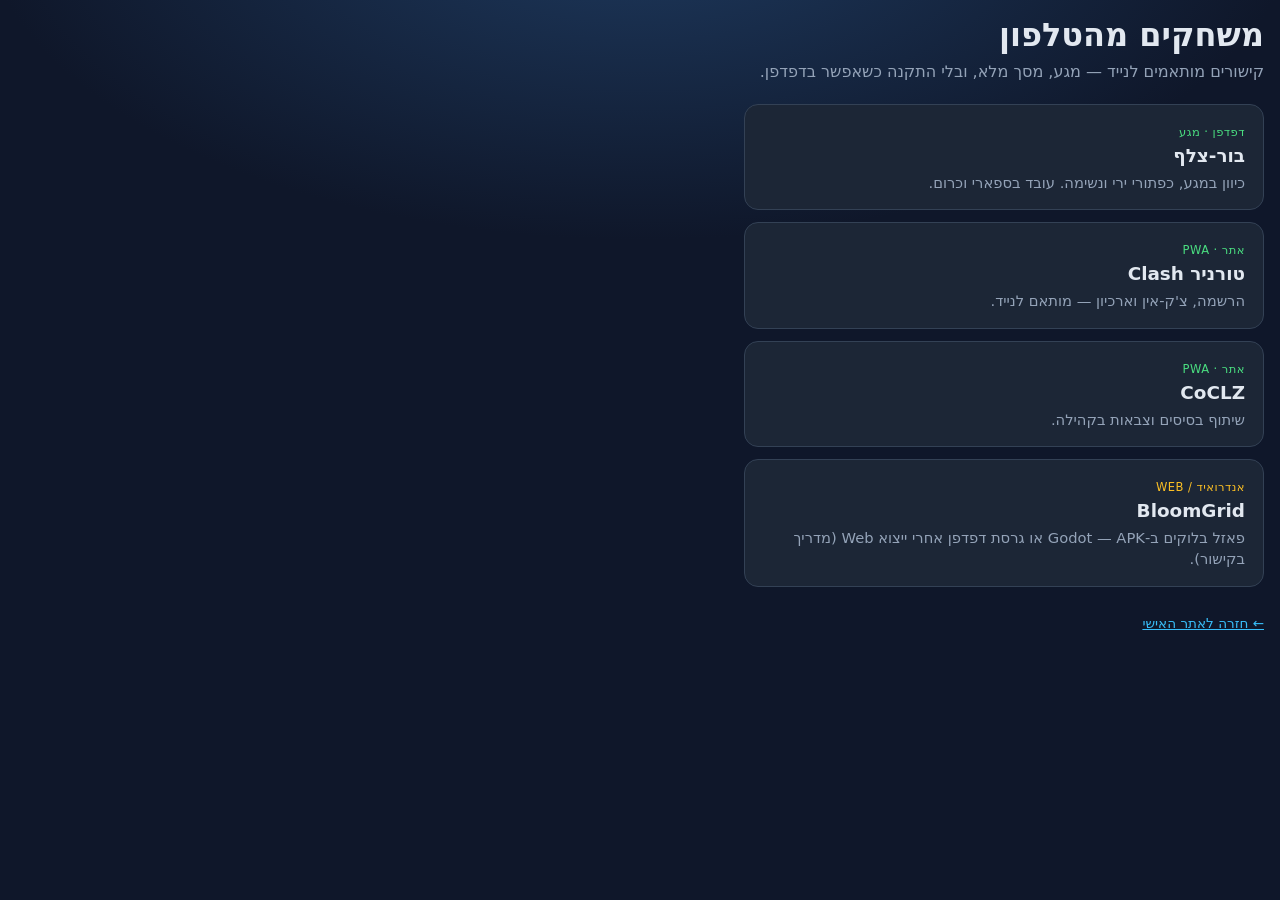
==== play/index.html @ 8840bbe0 "Add mobile games hub and link from the personal site. Co-authored-by: Cursor <cursoragent@cursor.com" ====
<!DOCTYPE html>
<html lang="he" dir="rtl">
<head>
  <meta charset="utf-8">
  <meta name="viewport" content="width=device-width, initial-scale=1, viewport-fit=cover">
  <meta name="theme-color" content="#0f172a">
  <meta name="apple-mobile-web-app-capable" content="yes">
  <meta name="mobile-web-app-capable" content="yes">
  <link rel="manifest" href="manifest.webmanifest">
  <title>משחקים בנייד</title>
  <style>
    :root {
      color-scheme: dark;
      --bg: #0f172a;
      --card: #1e293b;
      --text: #e2e8f0;
      --muted: #94a3b8;
      --accent: #38bdf8;
      --ok: #4ade80;
    }
    * { box-sizing: border-box; }
    body {
      margin: 0;
      font-family: "Heebo", "Segoe UI", system-ui, sans-serif;
      background: radial-gradient(1200px 600px at 50% -10%, #1e3a5f 0%, var(--bg) 55%);
      color: var(--text);
      min-height: 100dvh;
      padding: max(16px, env(safe-area-inset-top)) 16px calc(24px + env(safe-area-inset-bottom));
    }
    h1 { font-size: clamp(1.5rem, 5vw, 2rem); margin: 0 0 6px; }
    p.lead { margin: 0 0 20px; color: var(--muted); line-height: 1.5; max-width: 36rem; }
    .grid { display: grid; gap: 12px; max-width: 520px; }
    a.card {
      display: block;
      text-decoration: none;
      color: inherit;
      background: color-mix(in srgb, var(--card) 92%, #000);
      border: 1px solid #334155;
      border-radius: 14px;
      padding: 16px 18px;
      touch-action: manipulation;
      min-height: 72px;
    }
    a.card:active { transform: scale(0.98); }
    a.card h2 { margin: 0 0 6px; font-size: 1.15rem; }
    a.card p { margin: 0; font-size: 0.92rem; color: var(--muted); line-height: 1.45; }
    .tag {
      display: inline-block;
      font-size: 0.72rem;
      letter-spacing: 0.04em;
      text-transform: uppercase;
      color: var(--ok);
      margin-bottom: 6px;
    }
    .tag.soon { color: #fbbf24; }
    footer { margin-top: 28px; font-size: 0.85rem; color: var(--muted); }
    footer a { color: var(--accent); }
  </style>
</head>
<body>
  <h1>משחקים מהטלפון</h1>
  <p class="lead">קישורים מותאמים לנייד — מגע, מסך מלא, ובלי התקנה כשאפשר בדפדפן.</p>
  <div class="grid">
    <a class="card" href="https://noam2177.github.io/sniper-burrow/">
      <span class="tag">דפדפן · מגע</span>
      <h2>בור-צלף</h2>
      <p>כיוון במגע, כפתורי ירי ונשימה. עובד בספארי וכרום.</p>
    </a>
    <a class="card" href="https://coc-tournament.lovable.app/">
      <span class="tag">אתר · PWA</span>
      <h2>טורניר Clash</h2>
      <p>הרשמה, צ'ק-אין וארכיון — מותאם לנייד.</p>
    </a>
    <a class="card" href="https://coclz-connect.lovable.app/">
      <span class="tag">אתר · PWA</span>
      <h2>CoCLZ</h2>
      <p>שיתוף בסיסים וצבאות בקהילה.</p>
    </a>
    <a class="card" href="https://github.com/noam2177/bloomgrid/blob/main/docs/MOBILE_PLAY.md">
      <span class="tag soon">אנדרואיד / Web</span>
      <h2>BloomGrid</h2>
      <p>פאזל בלוקים ב-Godot — APK או גרסת דפדפן אחרי ייצוא Web (מדריך בקישור).</p>
    </a>
  </div>
  <footer>
    <a href="../">← חזרה לאתר האישי</a>
  </footer>
</body>
</html>
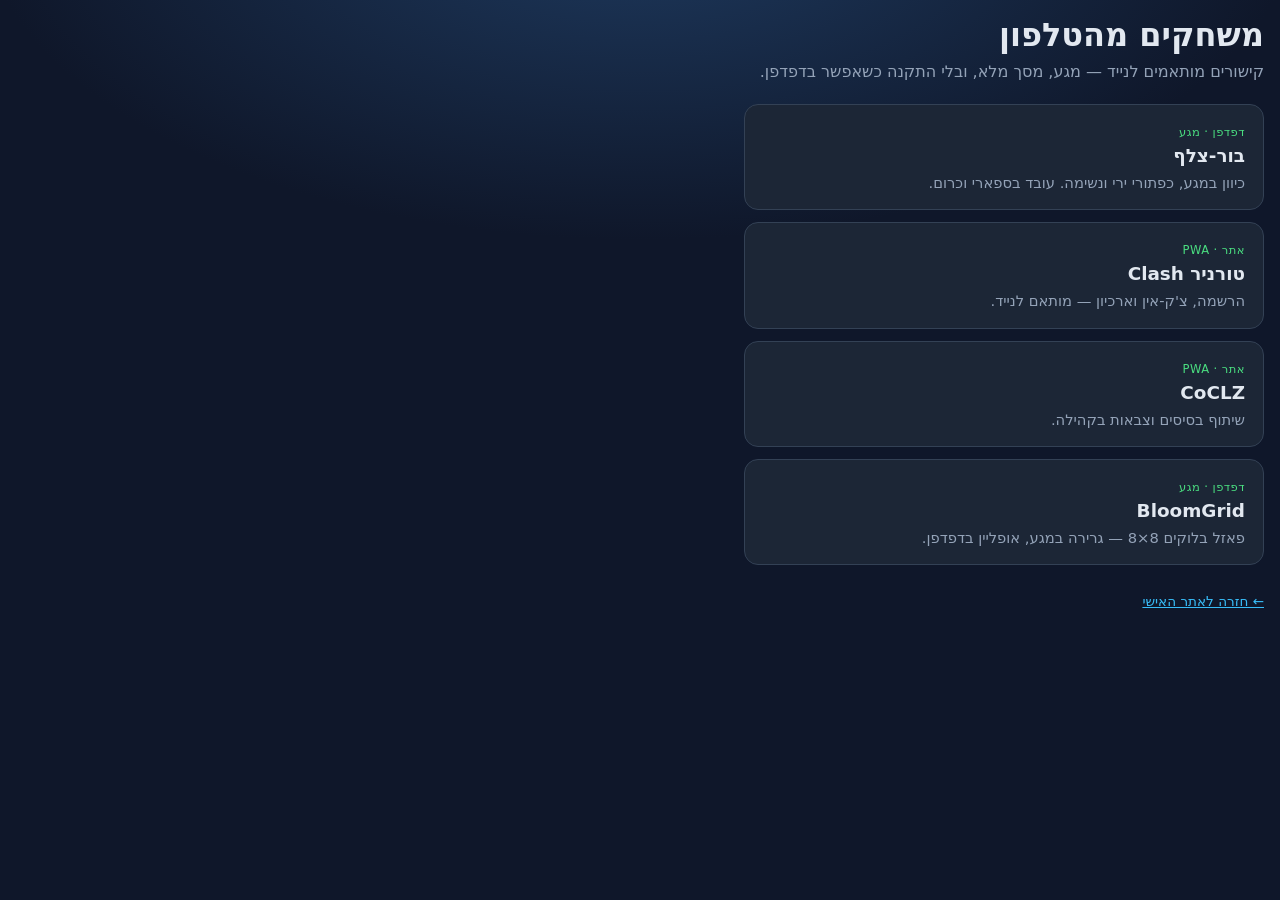
==== commit ba93e541: "Point BloomGrid card to the live Web build on GitHub Pages. Co-authored-by: Cursor <cursoragent@curs" ====
--- a/play/index.html
+++ b/play/index.html
@@ -76,10 +76,10 @@
       <h2>CoCLZ</h2>
       <p>שיתוף בסיסים וצבאות בקהילה.</p>
     </a>
-    <a class="card" href="https://github.com/noam2177/bloomgrid/blob/main/docs/MOBILE_PLAY.md">
-      <span class="tag soon">אנדרואיד / Web</span>
+    <a class="card" href="https://noam2177.github.io/bloomgrid/">
+      <span class="tag">דפדפן · מגע</span>
       <h2>BloomGrid</h2>
-      <p>פאזל בלוקים ב-Godot — APK או גרסת דפדפן אחרי ייצוא Web (מדריך בקישור).</p>
+      <p>פאזל בלוקים 8×8 — גרירה במגע, אופליין בדפדפן.</p>
     </a>
   </div>
   <footer>
